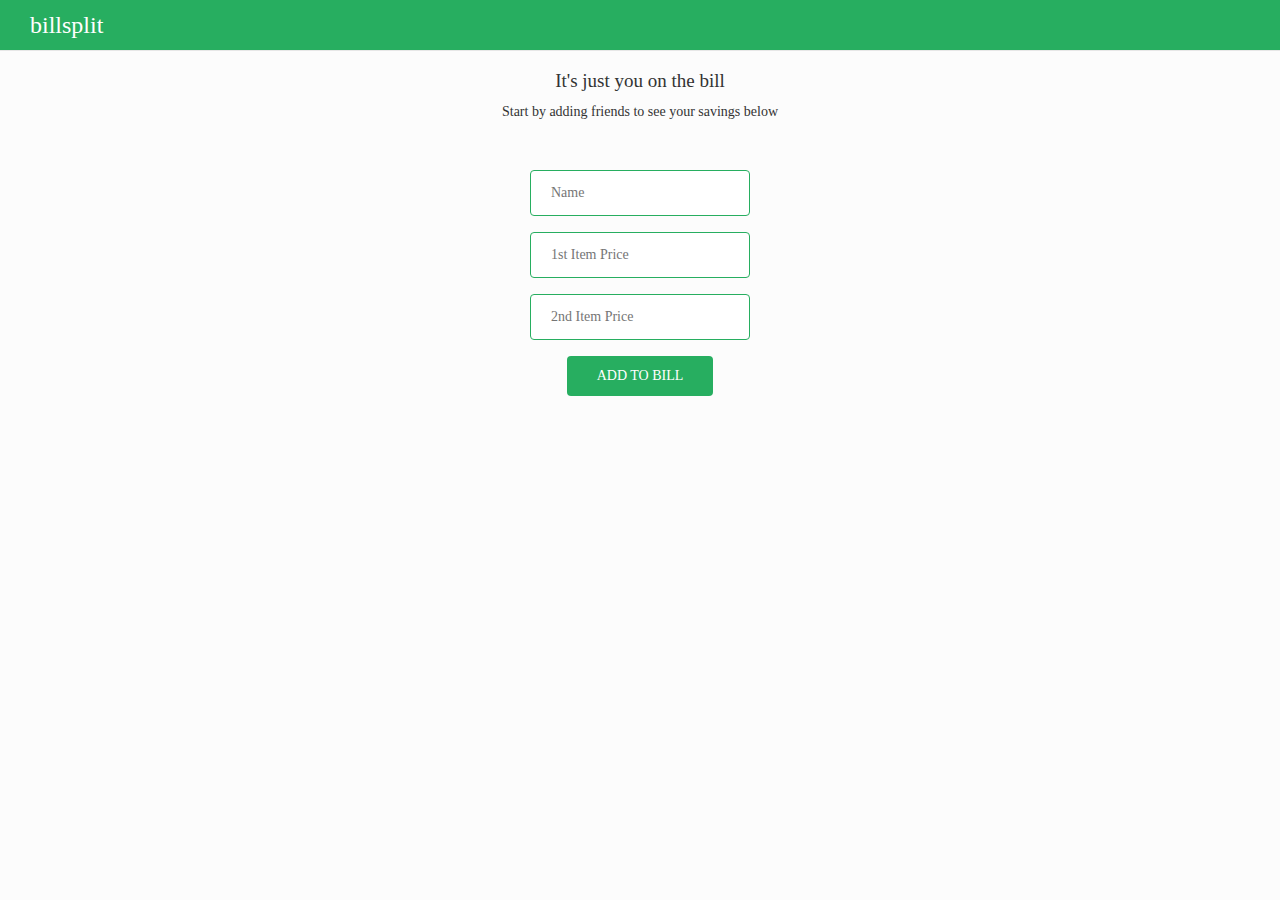
==== index.html @ 42ef603f "1.5" ====
<!DOCTYPE html>
<html>
	<head>
		<title>billsplit</title>
		<meta name="viewport" content="width=device-width, initial-scale=1" />
		<link rel="icon" href="images/favicon.png">
		<link rel="stylesheet" href="styles/bootstrap/css/bootstrap.min.css">
		<link rel="stylesheet" href="styles/main.css" type="text/css">
	</head>
	<body>
		<nav id="header" class="navbar navbar-default navbar-fixed-top">
			<div class="container-fluid">
				<div class="navbar-header">
					<a href="index.html"><p>billsplit</p></a>
				</div>
			</div>
		</nav>
		<div class="container intro">
			<h1>It's just you on the bill</h1>
			<p>Start by adding friends to see your savings below</p>
		</div>
		<div class="container">
			<div class="row">
				<div class="phone-col-12 tablet-col-6 desktop-col-4">
					<form class="bill-info-form" action="/my-handling-form-page" method="post">
						<div>
							<input type="text" id="name" name="user_name" placeholder="Name">
						</div>
						<div>
							<input type="number" min="0.01" step="0.01" id="item_1_price" name="item_1_price" placeholder="1st Item Price">
						</div>
						<div>
							<input type="number" min="0.01" step="0.01" id="item_2_price" name="item_2_price" placeholder="2nd Item Price">
						</div>
						<div class="button">
							<button type="submit">ADD TO BILL</button>
						</div>
					</form>
				</div>
			</div>
		</div>
	</body>
</html>
---- styles/main.css ----
/********************************
*********************************
			BODY
*********************************
*********************************/

body {
	background-color: #fcfcfc;
	font-family: "Roboto";
	margin: 0;
}

/********************************
*********************************
			NAVBAR
*********************************
*********************************/

#header {
	background-color: #27ae60;
	margin: 0 auto 0;
	padding-top: 0px;
	position: relative;
}

#header p {
	font-size: 24px;
	margin: 0px;
	padding: 8px;
	padding-left: 15px;
	font-weight: 500;
	color: white;
}

/********************************
*********************************
			CONTENT
*********************************
*********************************/
.intro {
	text-align: center;
}

.intro h1 {
    font-size: 19px;
    font-weight: 400;
}

.btn.btn-success {
	background-color: #27ae60;
    border-color: #27ae60;
}

/********************************
			form
*********************************/

form {
	padding: 15px;
}

.bill-info-form {
	text-align: center;
	margin: 15px;
}

input {
	font-family: 'Roboto';
	padding: 12px 20px;
	margin: 8px 0;
	border-radius: 4px;
    border: 1px #27ae60 solid;
}

form button {
	padding: 10px 30px;
    background-color: #27ae60;
    color: white;
    font-weight: 500;
    border-radius: 4px;
    border: 0px;
    margin: 8px;	
}

form button:hover {
    background-color: #2ecc71;
}
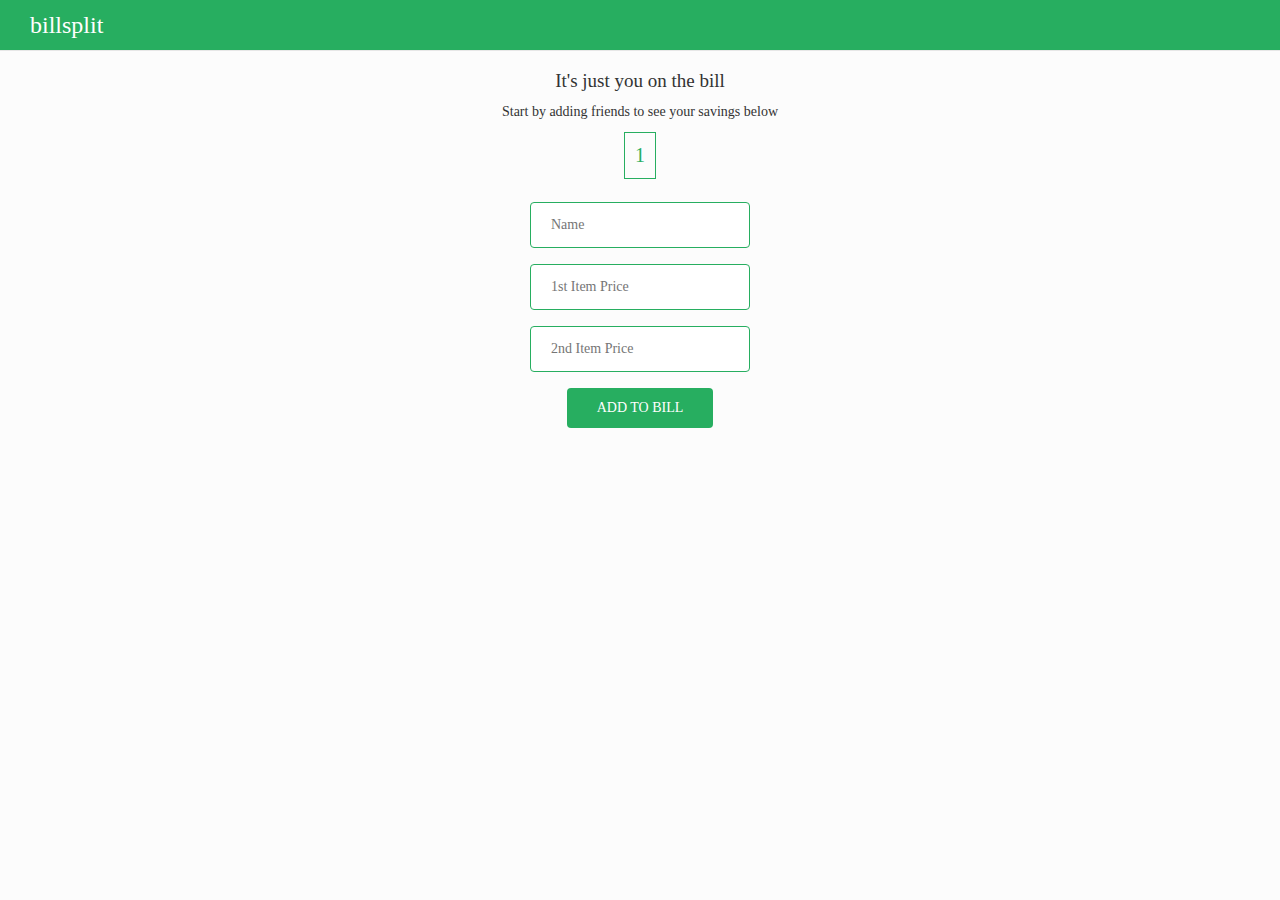
==== commit e86d5638: "counter" ====
--- a/index.html
+++ b/index.html
@@ -1,7 +1,7 @@
 <!DOCTYPE html>
 <html>
 	<head>
-		<title>billsplit</title>
+		<title>Split Bills Right - BillSplit</title>
 		<meta name="viewport" content="width=device-width, initial-scale=1" />
 		<link rel="icon" href="images/favicon.png">
 		<link rel="stylesheet" href="styles/bootstrap/css/bootstrap.min.css">
@@ -20,6 +20,15 @@
 			<p>Start by adding friends to see your savings below</p>
 		</div>
 		<div class="container">
+			<div class="row">
+				<div class="item-count-select phone-col-12 tablet-col-6 desktop-col-4">
+					<select id="item-count-selector">
+						<option value="1">1</option>
+						<option value="2">2</option>
+						<option value="3">3</option>
+					</select>
+				</div>
+			</div>
 			<div class="row">
 				<div class="phone-col-12 tablet-col-6 desktop-col-4">
 					<form class="bill-info-form" action="/my-handling-form-page" method="post">
--- a/styles/main.css
+++ b/styles/main.css
@@ -55,13 +55,29 @@
 			form
 *********************************/
 
+.item-count-select {
+	text-align: center;
+}
+
+#item-count-selector {
+    padding: 8px 10px;
+    border: 1px solid #27ae60;
+    box-shadow: none;
+    background: transparent;
+    background-image: none;
+    -webkit-appearance: initial;
+    font-weight: 500;
+    color: #27ae60;
+    font-size: 20px;	
+}
+
 form {
 	padding: 15px;
 }
 
 .bill-info-form {
 	text-align: center;
-	margin: 15px;
+	margin: 0 15px 15px;
 }
 
 input {
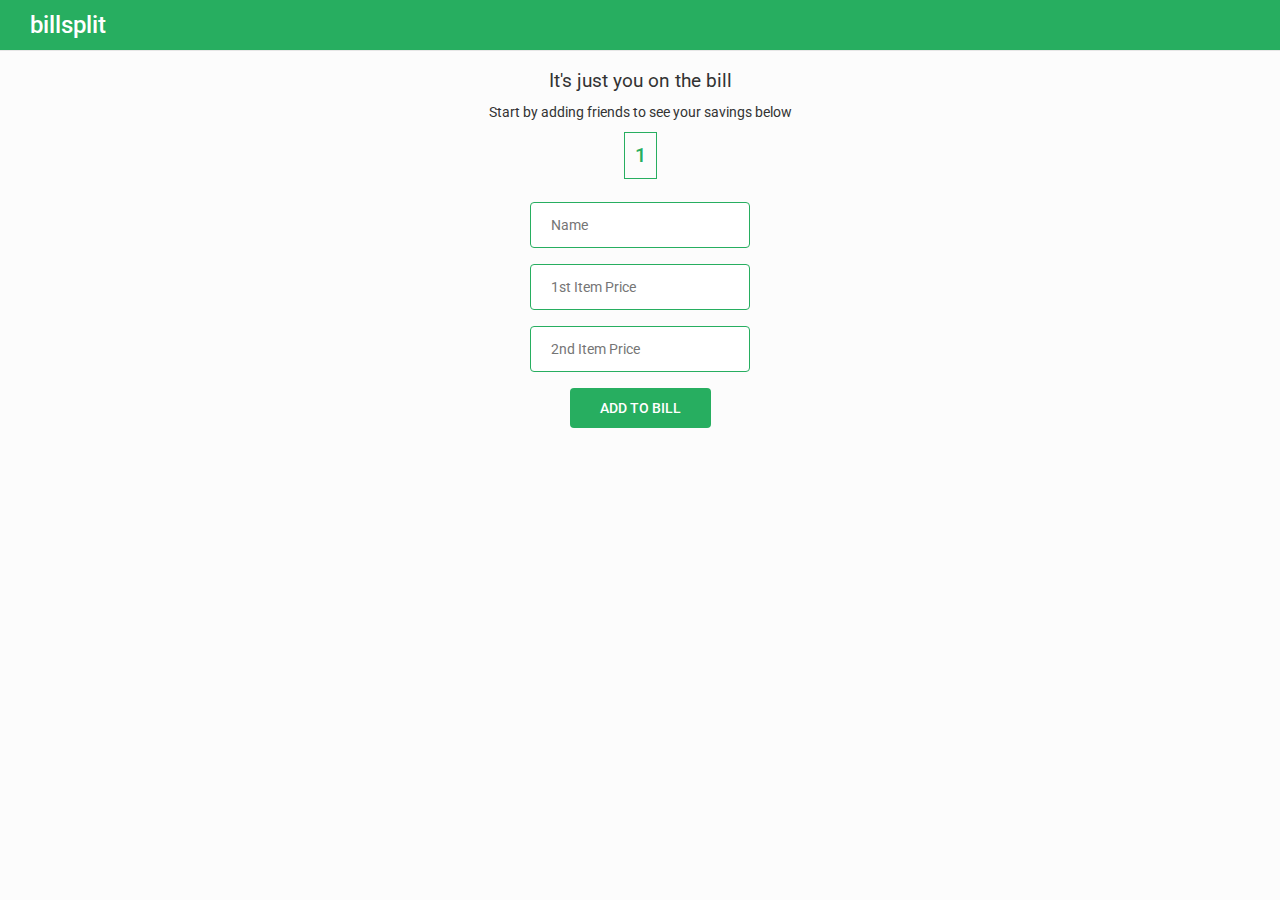
==== commit 029c7051: "add font" ====
--- a/index.html
+++ b/index.html
@@ -6,6 +6,7 @@
 		<link rel="icon" href="images/favicon.png">
 		<link rel="stylesheet" href="styles/bootstrap/css/bootstrap.min.css">
 		<link rel="stylesheet" href="styles/main.css" type="text/css">
+		<link href='https://fonts.googleapis.com/css?family=Roboto:400,500,600,100,300' rel='stylesheet' type='text/css'> 
 	</head>
 	<body>
 		<nav id="header" class="navbar navbar-default navbar-fixed-top">
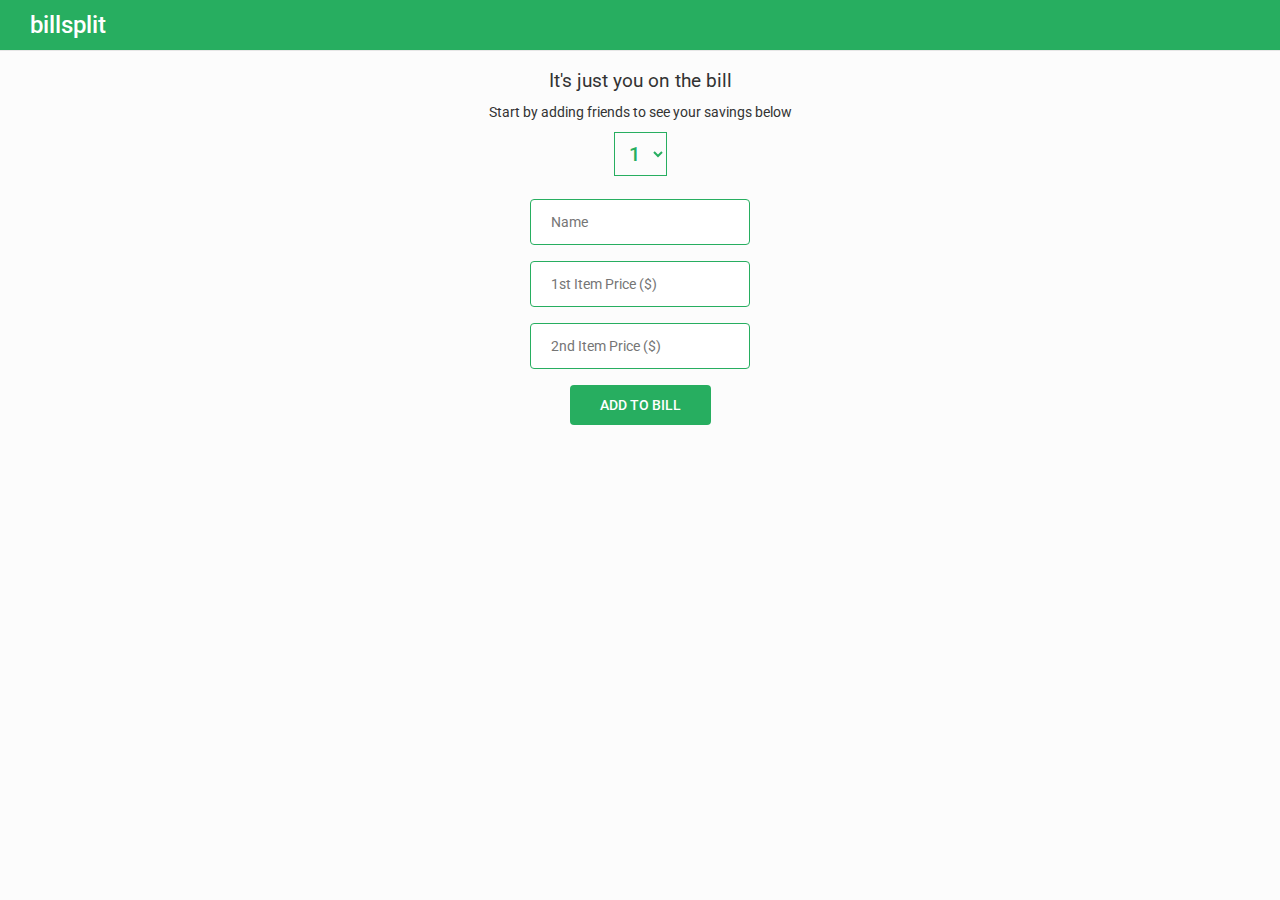
==== commit fcde2ef2: "stylus" ====
--- a/index.html
+++ b/index.html
@@ -37,10 +37,10 @@
 							<input type="text" id="name" name="user_name" placeholder="Name">
 						</div>
 						<div>
-							<input type="number" min="0.01" step="0.01" id="item_1_price" name="item_1_price" placeholder="1st Item Price">
+							<input type="number" min="0.01" step="0.01" id="item_1_price" name="item_1_price" placeholder="1st Item Price ($)">
 						</div>
 						<div>
-							<input type="number" min="0.01" step="0.01" id="item_2_price" name="item_2_price" placeholder="2nd Item Price">
+							<input type="number" min="0.01" step="0.01" id="item_2_price" name="item_2_price" placeholder="2nd Item Price ($)">
 						</div>
 						<div class="button">
 							<button type="submit">ADD TO BILL</button>
--- a/styles/main.css
+++ b/styles/main.css
@@ -65,7 +65,7 @@
     box-shadow: none;
     background: transparent;
     background-image: none;
-    -webkit-appearance: initial;
+    /*-webkit-appearance: initial;*/
     font-weight: 500;
     color: #27ae60;
     font-size: 20px;	
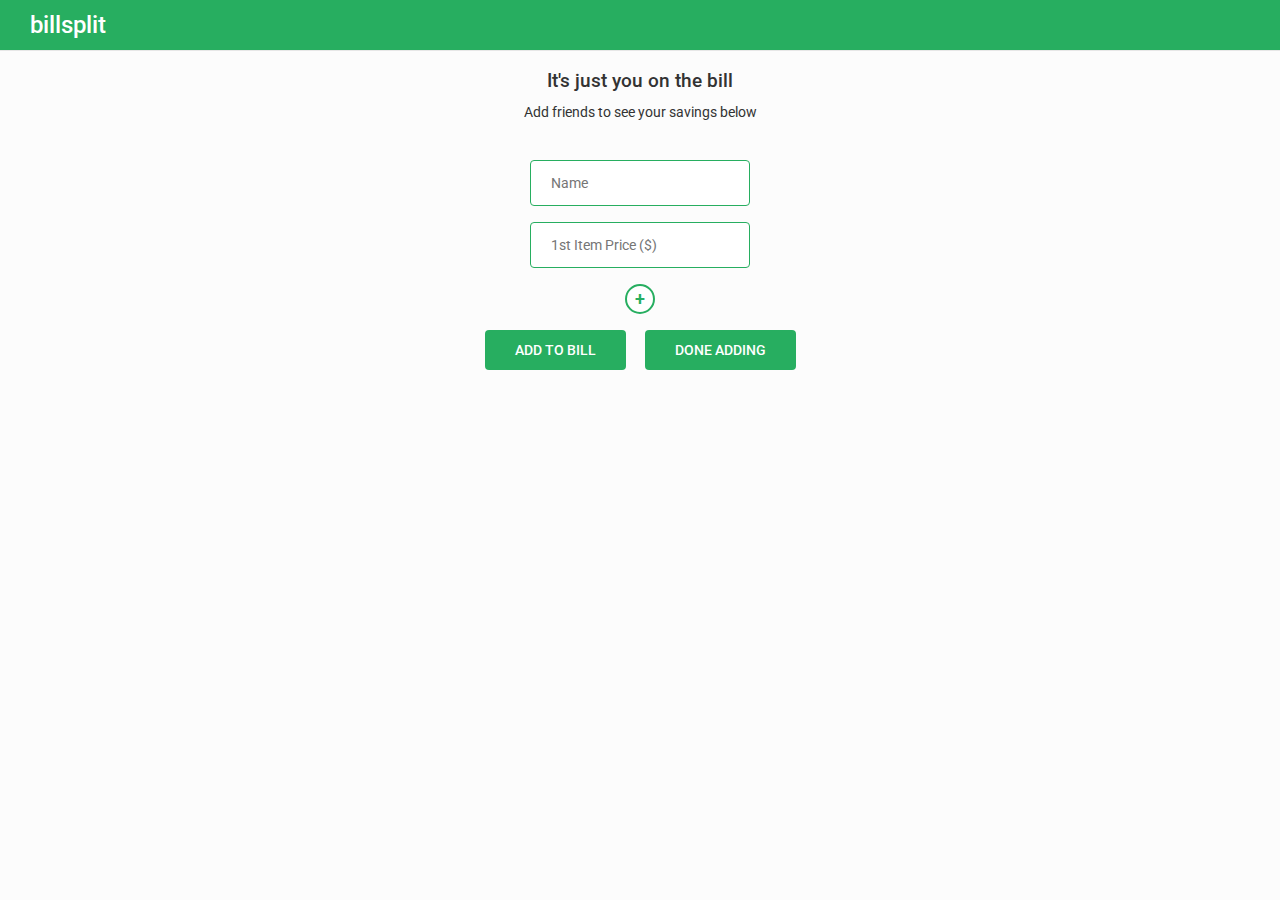
==== commit 62e9ac21: "BUTTON WORKS" ====
--- a/index.html
+++ b/index.html
@@ -18,36 +18,34 @@
 		</nav>
 		<div class="container intro">
 			<h1>It's just you on the bill</h1>
-			<p>Start by adding friends to see your savings below</p>
+			<p>Add friends to see your savings below</p>
 		</div>
 		<div class="container">
 			<div class="row">
-				<div class="item-count-select phone-col-12 tablet-col-6 desktop-col-4">
-					<select id="item-count-selector">
-						<option value="1">1</option>
-						<option value="2">2</option>
-						<option value="3">3</option>
-					</select>
-				</div>
-			</div>
-			<div class="row">
 				<div class="phone-col-12 tablet-col-6 desktop-col-4">
 					<form class="bill-info-form" action="/my-handling-form-page" method="post">
-						<div>
-							<input type="text" id="name" name="user_name" placeholder="Name">
+						<div class="container" id="input-fields">
+							<div>
+								<input type="text" id="name" name="user_name" placeholder="Name">
+							</div>
+							<div>
+								<input type="number" min="0.01" step="0.01" id="item_1_price" name="item_1_price" placeholder="1st Item Price ($)">
+							</div>
 						</div>
-						<div>
-							<input type="number" min="0.01" step="0.01" id="item_1_price" name="item_1_price" placeholder="1st Item Price ($)">
-						</div>
-						<div>
-							<input type="number" min="0.01" step="0.01" id="item_2_price" name="item_2_price" placeholder="2nd Item Price ($)">
+						<div class="button">
+							<button type="button" id="add-input">+</button>
 						</div>
 						<div class="button">
 							<button type="submit">ADD TO BILL</button>
+							<button type="submit">DONE ADDING</button>
 						</div>
 					</form>
 				</div>
 			</div>
 		</div>
+
+		<script src="https://ajax.googleapis.com/ajax/libs/jquery/1.12.4/jquery.min.js"></script>
+		<script src="styles/bootstrap/js/bootstrap.min.js"></script>
+		<script src="scripts/app.js"></script>
 	</body>
 </html>--- a/styles/main.css
+++ b/styles/main.css
@@ -8,6 +8,7 @@
 	background-color: #fcfcfc;
 	font-family: "Roboto";
 	margin: 0;
+	text-align: center;
 }
 
 /********************************
@@ -43,7 +44,7 @@
 
 .intro h1 {
     font-size: 19px;
-    font-weight: 400;
+    font-weight: 500;
 }
 
 .btn.btn-success {
@@ -55,22 +56,6 @@
 			form
 *********************************/
 
-.item-count-select {
-	text-align: center;
-}
-
-#item-count-selector {
-    padding: 8px 10px;
-    border: 1px solid #27ae60;
-    box-shadow: none;
-    background: transparent;
-    background-image: none;
-    /*-webkit-appearance: initial;*/
-    font-weight: 500;
-    color: #27ae60;
-    font-size: 20px;	
-}
-
 form {
 	padding: 15px;
 }
@@ -78,6 +63,7 @@
 .bill-info-form {
 	text-align: center;
 	margin: 0 15px 15px;
+	display: inline;
 }
 
 input {
@@ -100,4 +86,34 @@
 
 form button:hover {
     background-color: #2ecc71;
-}+}
+
+#add-input {
+	width: 30px;
+    height: 30px;
+    text-align: center;
+    padding: 0px 0 2px;
+    font-size: 18px;
+    line-height: 1.428571429;
+    border-radius: 15px;
+    border: 2px #27ae60 solid;
+    background-color: white;
+    color: #27ae60;
+    font-weight: 600;
+}
+
+/*for bigger
+#add-input {
+	width: 40px;
+    height: 40px;
+    text-align: center;
+    padding: 0px 0 2px;
+    font-size: 24px;
+    line-height: 1.428571429;
+    border-radius: 24px;
+    border: 3px #27ae60 solid;
+    background-color: white;
+    color: #27ae60;
+    font-weight: 600;
+}
+*/
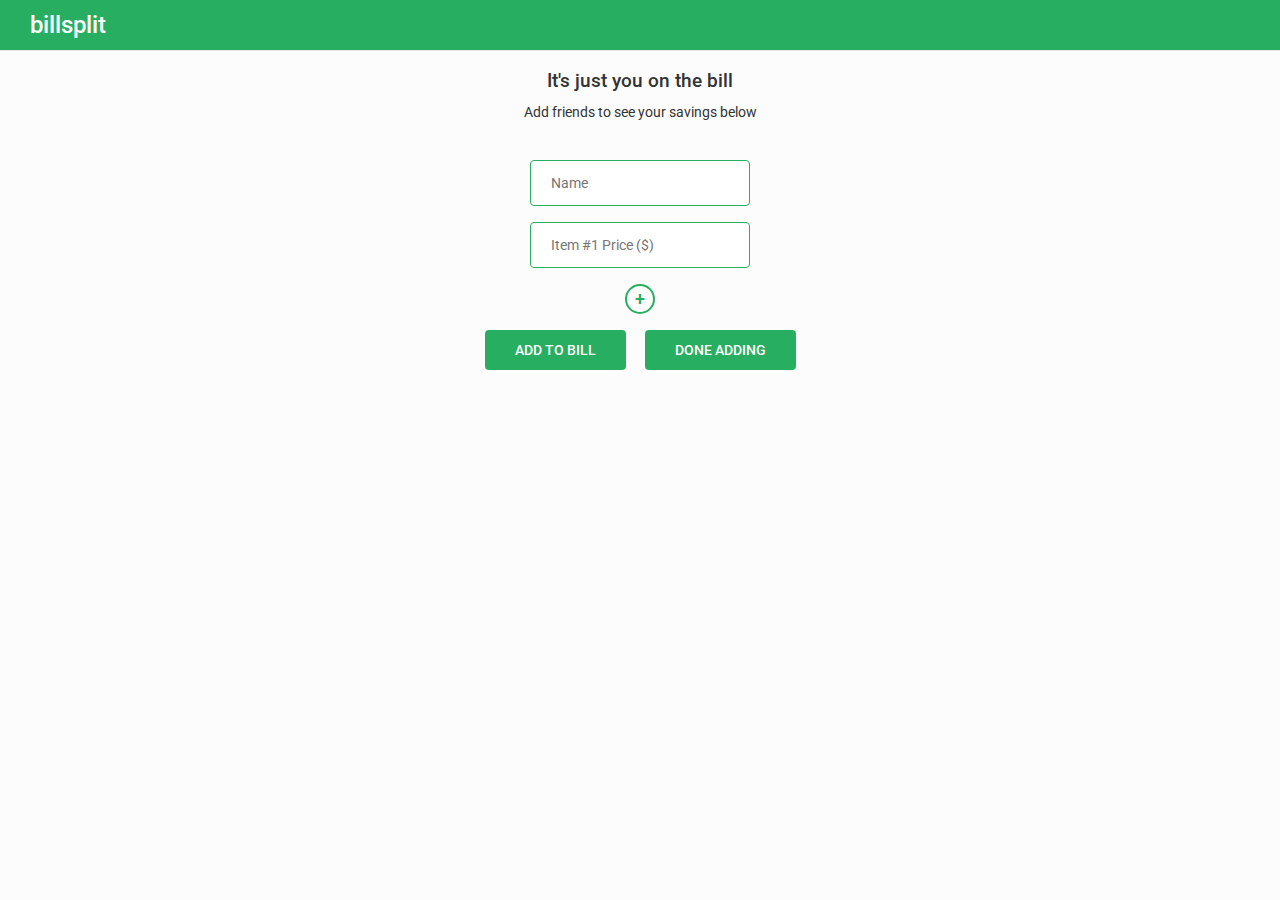
==== commit 1c1279db: "testing php" ====
--- a/index.html
+++ b/index.html
@@ -23,13 +23,13 @@
 		<div class="container">
 			<div class="row">
 				<div class="phone-col-12 tablet-col-6 desktop-col-4">
-					<form class="bill-info-form" action="/my-handling-form-page" method="post">
+					<form class="bill-info-form" action="results.php" method="post">
 						<div class="container" id="input-fields">
 							<div>
 								<input type="text" id="name" name="user_name" placeholder="Name">
 							</div>
 							<div>
-								<input type="number" min="0.01" step="0.01" id="item_1_price" name="item_1_price" placeholder="1st Item Price ($)">
+								<input type="number" min="0.01" step="0.01" id="item_1_price" name="item_1_price" placeholder="Item #1 Price ($)">
 							</div>
 						</div>
 						<div class="button">
